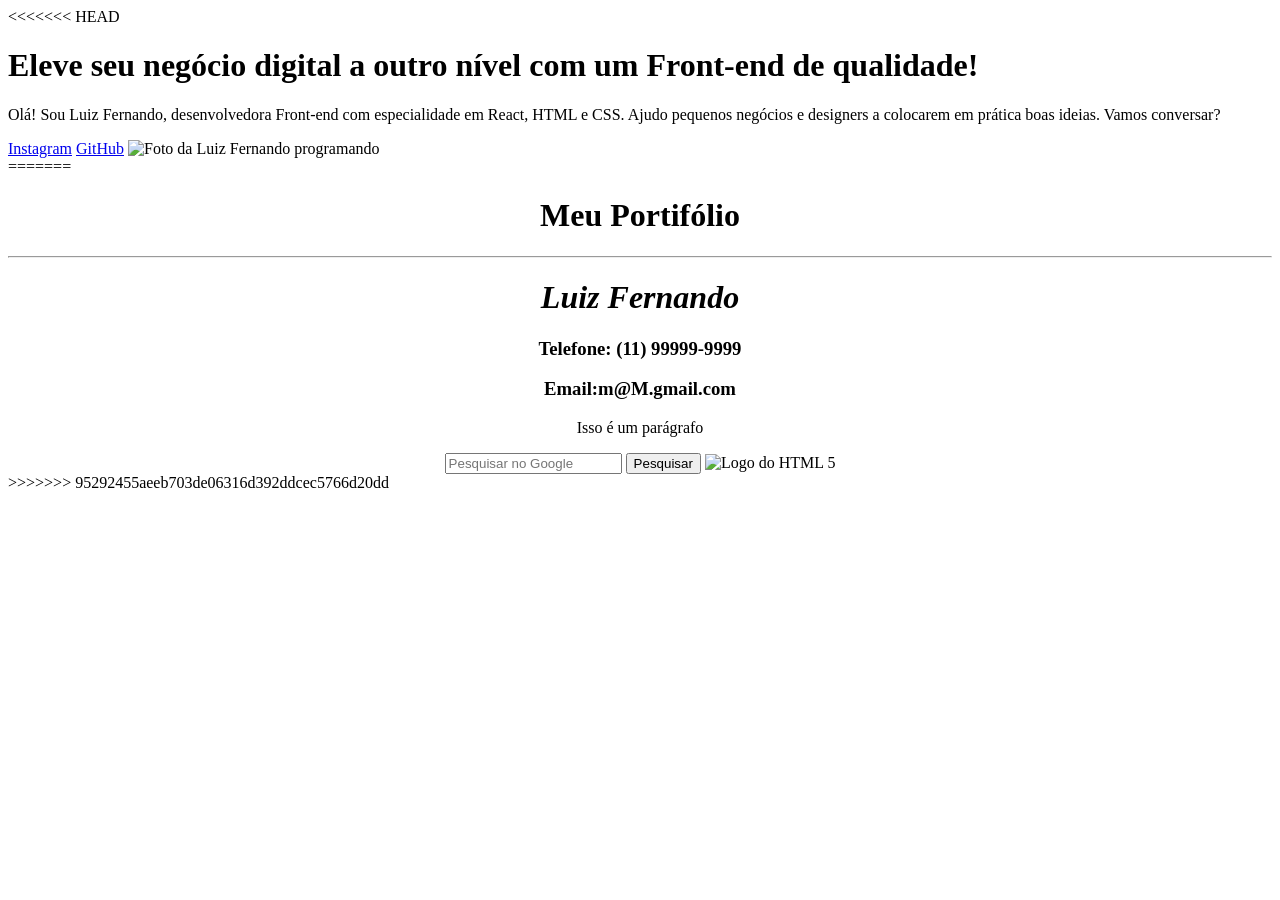
==== index.html @ 249c147d "merge repo remoto com projeto local" ====
<!doctype html>
<<<<<<< HEAD
<html lang="pt-br">
  <head>
    <meta charset="UTF-8" />
    <meta http-equiv="X-UA-Compatible" content="IE=edge" />
    <meta name="viewport" content="width=device-width, initial-scale=1.0" />
    <title>Portifolio</title>
  </head>
  <body>
    <header></header>
    <main>
      <h1>
        Eleve seu negócio digital a outro nível
        <strong>com um Front-end de qualidade! </strong>
      </h1>
      <p>
        Olá! Sou Luiz Fernando, desenvolvedora Front-end com especialidade em
        React, HTML e CSS. Ajudo pequenos negócios e designers a colocarem em
        prática boas ideias. Vamos conversar?
      </p>
      <a href="https://www.instagram.com/luiizz_alves7/">Instagram</a>
      <a href="https://github.com/luiizz72">GitHub</a>
      <img src="imgs.jpeg" alt="Foto da Luiz Fernando programando" />
    </main>
    <footer></footer>
=======
<html>
  <head>
    <title>Meu Portifólio</title>
  </head>
  <body>
    <center>
      <h1>Meu Portifólio</h1>
      <hr />
      <i><h1>Luiz Fernando</h1></i>
      <h3>Telefone: (11) 99999-9999</h3>
      <b><h3>Email:m@M.gmail.com</h3></b>
      <p>Isso é um parágrafo</p>
      <form action="https://www.google.com/search" method="get">
        <input type="text" name="q" placeholder="Pesquisar no Google" />
        <button type="submit">Pesquisar</button>
      <img src="html.png" alt="Logo do HTML 5" />
    </center>
>>>>>>> 95292455aeeb703de06316d392ddcec5766d20dd
  </body>
</html>
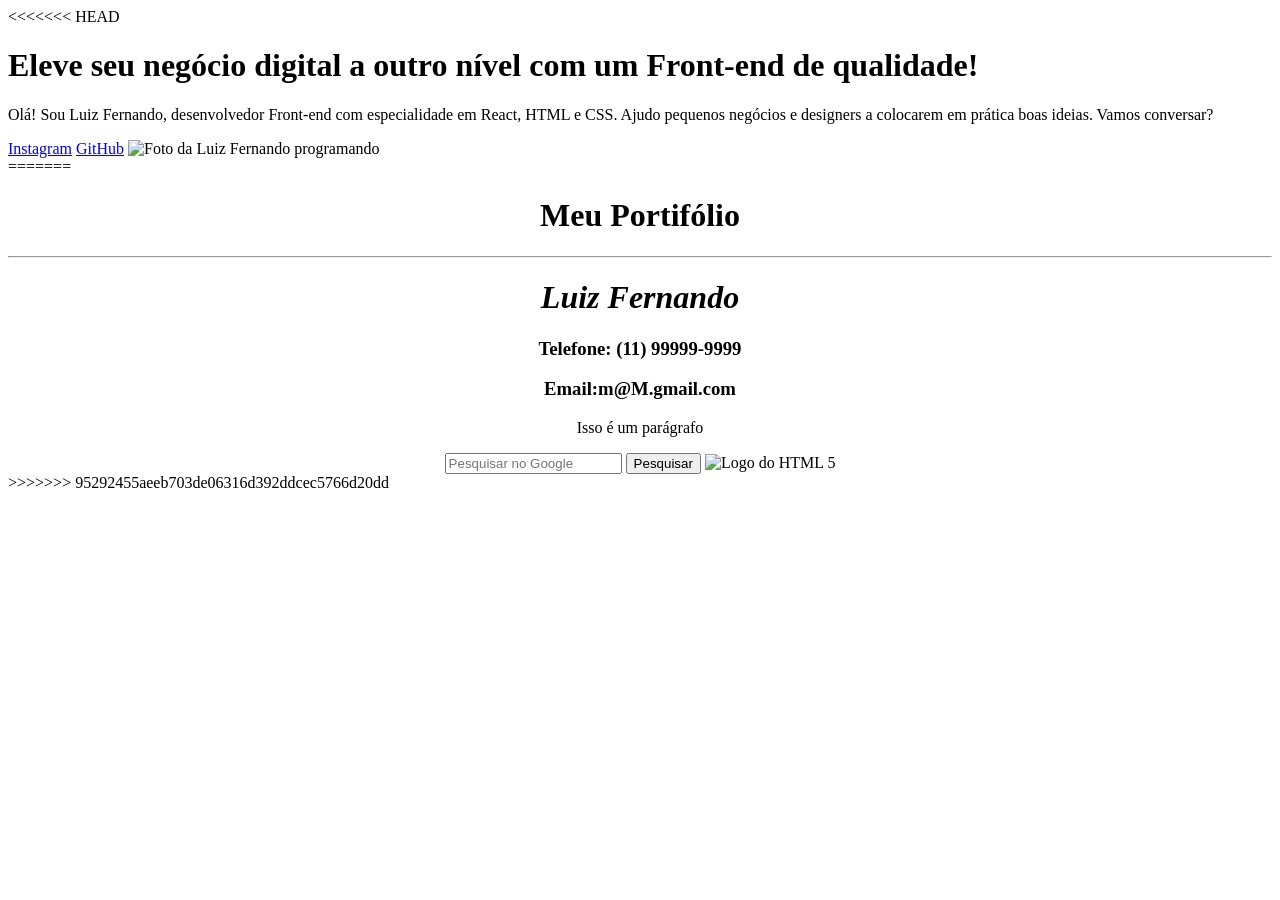
==== commit ddf8940e: "corrigindo" ====
--- a/index.html
+++ b/index.html
@@ -15,7 +15,7 @@
         <strong>com um Front-end de qualidade! </strong>
       </h1>
       <p>
-        Olá! Sou Luiz Fernando, desenvolvedora Front-end com especialidade em
+        Olá! Sou Luiz Fernando, desenvolvedor Front-end com especialidade em
         React, HTML e CSS. Ajudo pequenos negócios e designers a colocarem em
         prática boas ideias. Vamos conversar?
       </p>
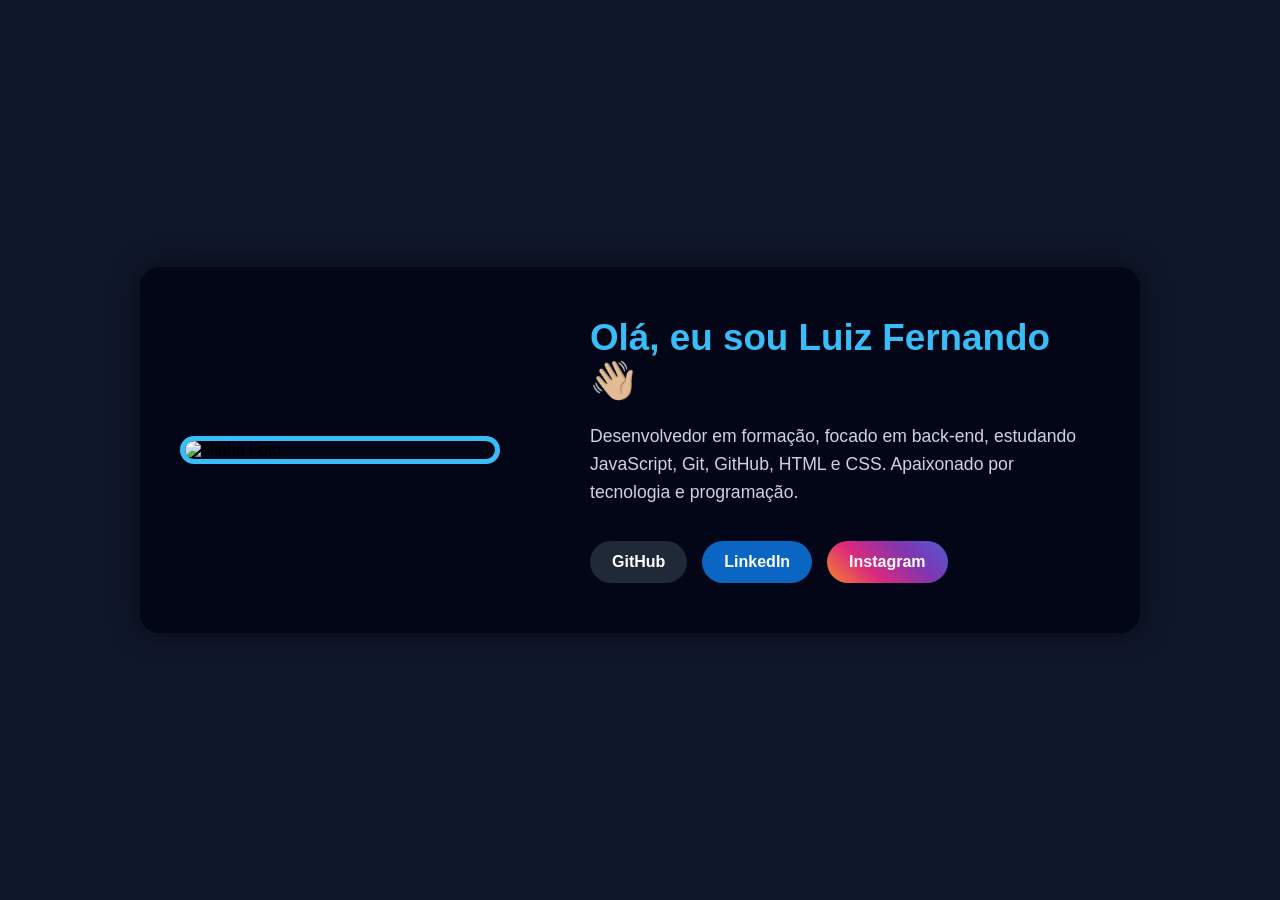
==== commit 6ab7b9eb: "Portifolio" ====
--- a/index.html
+++ b/index.html
@@ -1,47 +1,41 @@
 <!doctype html>
-<<<<<<< HEAD
-<html lang="pt-br">
+<html lang="pt-BR">
   <head>
     <meta charset="UTF-8" />
-    <meta http-equiv="X-UA-Compatible" content="IE=edge" />
-    <meta name="viewport" content="width=device-width, initial-scale=1.0" />
-    <title>Portifolio</title>
+    <title>Meu Perfil</title>
+    <link rel="stylesheet" href="style.css" />
   </head>
   <body>
-    <header></header>
-    <main>
-      <h1>
-        Eleve seu negócio digital a outro nível
-        <strong>com um Front-end de qualidade! </strong>
-      </h1>
-      <p>
-        Olá! Sou Luiz Fernando, desenvolvedor Front-end com especialidade em
-        React, HTML e CSS. Ajudo pequenos negócios e designers a colocarem em
-        prática boas ideias. Vamos conversar?
-      </p>
-      <a href="https://www.instagram.com/luiizz_alves7/">Instagram</a>
-      <a href="https://github.com/luiizz72">GitHub</a>
-      <img src="imgs.jpeg" alt="Foto da Luiz Fernando programando" />
-    </main>
-    <footer></footer>
-=======
-<html>
-  <head>
-    <title>Meu Portifólio</title>
-  </head>
-  <body>
-    <center>
-      <h1>Meu Portifólio</h1>
-      <hr />
-      <i><h1>Luiz Fernando</h1></i>
-      <h3>Telefone: (11) 99999-9999</h3>
-      <b><h3>Email:m@M.gmail.com</h3></b>
-      <p>Isso é um parágrafo</p>
-      <form action="https://www.google.com/search" method="get">
-        <input type="text" name="q" placeholder="Pesquisar no Google" />
-        <button type="submit">Pesquisar</button>
-      <img src="html.png" alt="Logo do HTML 5" />
-    </center>
->>>>>>> 95292455aeeb703de06316d392ddcec5766d20dd
+    <div class="container">
+      <!-- LADO ESQUERDO (FOTO) -->
+      <div class="foto">
+        <img src="imgs.jpeg" alt="Minha Foto" />
+      </div>
+
+      <!-- LADO DIREITO (TEXTO) -->
+      <div class="conteudo">
+        <h1>Olá, eu sou Luiz Fernando👋🏼</h1>
+        <p>
+          Desenvolvedor em formação, focado em back-end, estudando JavaScript,
+          Git, GitHub, HTML e CSS. Apaixonado por tecnologia e programação.
+        </p>
+
+        <!-- REDES SOCIAIS -->
+        <div class="redes">
+          <a
+            href="https://github.com/luiizz72"
+            target="_blank"
+            class="btn github"
+            >GitHub</a
+          >
+          <a href="https://linkedin.com" target="_blank" class="btn linkedin"
+            >LinkedIn</a
+          >
+          <a href="https://instagram.com" target="_blank" class="btn instagram"
+            >Instagram</a
+          >
+        </div>
+      </div>
+    </div>
   </body>
 </html>
--- a/style.css
+++ b/style.css
@@ -0,0 +1,118 @@
+* {
+  margin: 0;
+  padding: 0;
+  box-sizing: border-box;
+  font-family: "Segoe UI", sans-serif;
+}
+
+body {
+  background: #0f172a;
+  min-height: 100vh;
+  display: flex;
+  align-items: center;
+  justify-content: center;
+}
+
+/* CONTAINER PRINCIPAL */
+.container {
+  background: #020617;
+  width: 85%;
+  max-width: 1000px;
+  display: flex;
+  border-radius: 20px;
+  overflow: hidden;
+  box-shadow: 0 0 30px rgba(0, 0, 0, 0.6);
+}
+
+/* FOTO */
+.foto {
+  width: 40%;
+  background: #020617;
+  display: flex;
+  align-items: center;
+  justify-content: center;
+}
+.foto img {
+  width: 80%;
+  border-radius: 48px;
+  border: 5px solid #38bdf8;
+}
+
+/* CONTEÚDO */
+.conteudo {
+  width: 60%;
+  padding: 50px;
+  color: #e5e7eb;
+  display: flex;
+  flex-direction: column;
+  justify-content: center;
+}
+
+.conteudo h1 {
+  font-size: 2.3rem;
+  color: #38bdf8;
+  margin-bottom: 20px;
+}
+
+.conteudo p {
+  font-size: 1.1rem;
+  line-height: 1.6;
+  margin-bottom: 35px;
+  color: #cbd5e1;
+}
+
+/* REDES */
+.redes {
+  display: flex;
+  gap: 15px;
+  flex-wrap: wrap;
+}
+
+/* BOTÕES */
+.btn {
+  text-decoration: none;
+  padding: 12px 22px;
+  border-radius: 30px;
+  font-weight: bold;
+  transition: 0.3s;
+  color: white;
+}
+
+/* CORES DOS BOTÕES */
+.github {
+  background: #1f2937;
+}
+.github:hover {
+  background: #374151;
+}
+
+.linkedin {
+  background: #0a66c2;
+}
+.linkedin:hover {
+  background: #004182;
+}
+
+.instagram {
+  background: linear-gradient(45deg, #f58529, #dd2a7b, #8134af, #515bd4);
+}
+.instagram:hover {
+  filter: brightness(1.2);
+}
+
+/* RESPONSIVO */
+@media (max-width: 768px) {
+  .container {
+    flex-direction: column;
+  }
+
+  .foto,
+  .conteudo {
+    width: 100%;
+    text-align: center;
+  }
+
+  .redes {
+    justify-content: center;
+  }
+}
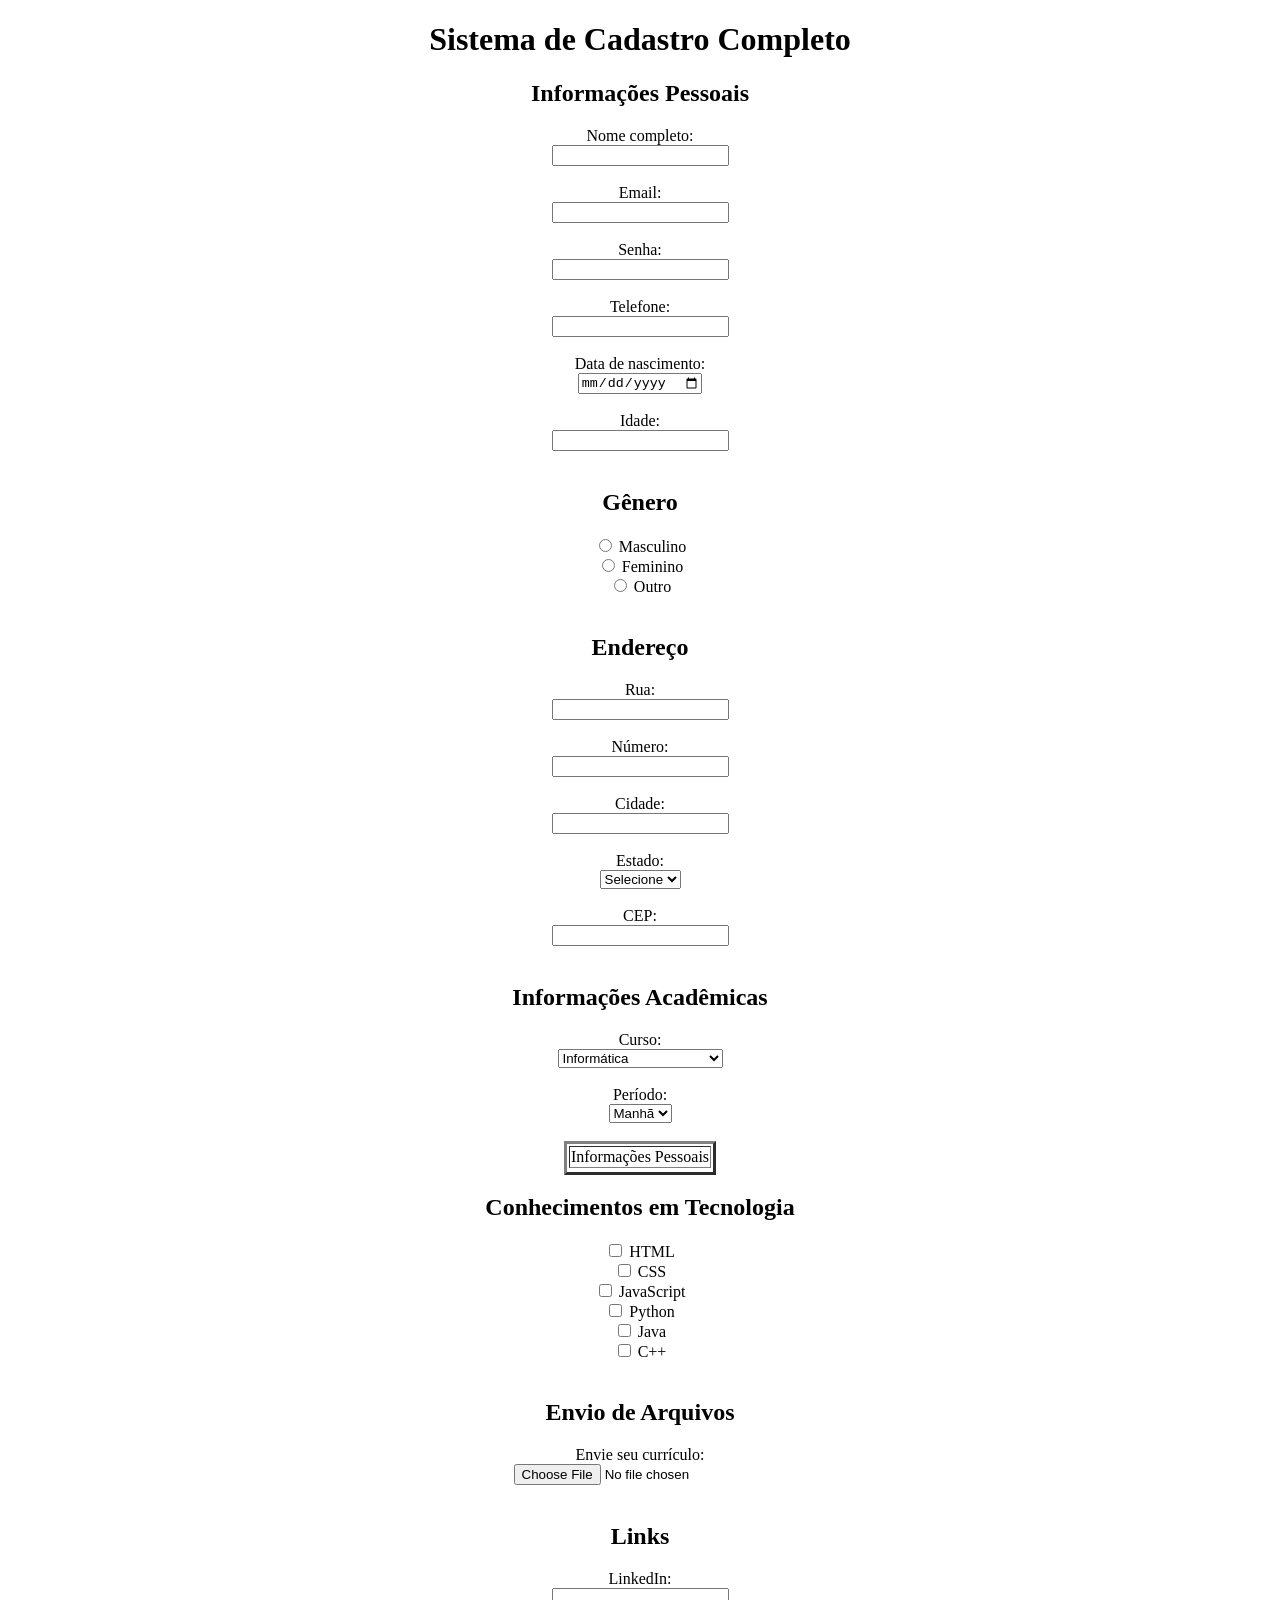
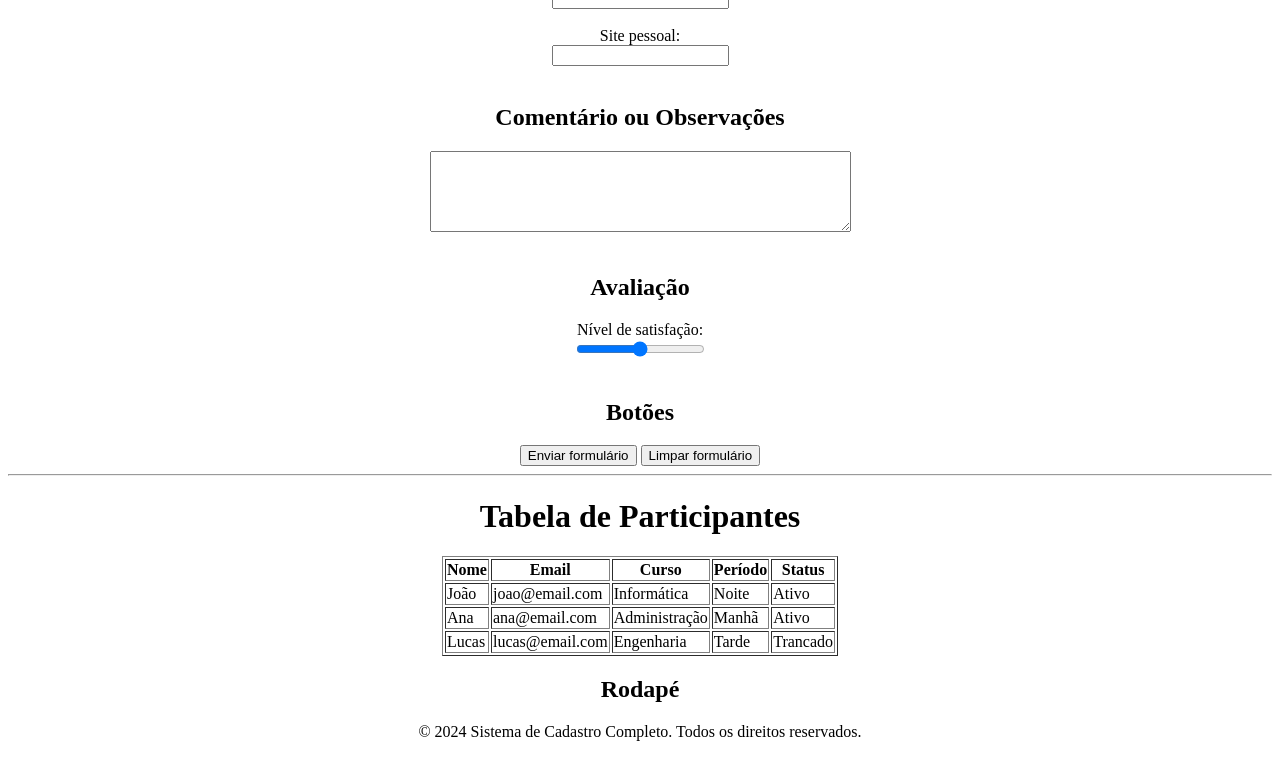
==== commit 0233ea5a: "aula da Faculdade" ====
--- a/index.html
+++ b/index.html
@@ -1,41 +1,171 @@
+<!--Ver a foto da atividade do celular-->
 <!doctype html>
-<html lang="pt-BR">
+<html lang="pt-br">
   <head>
     <meta charset="UTF-8" />
-    <title>Meu Perfil</title>
-    <link rel="stylesheet" href="style.css" />
+    <title>Formulário Completo em HTML</title>
   </head>
-  <body>
-    <div class="container">
-      <!-- LADO ESQUERDO (FOTO) -->
-      <div class="foto">
-        <img src="imgs.jpeg" alt="Minha Foto" />
-      </div>
+<center>
+  <body fonrt-family="Arial, sans-serif">
+    <h1>Sistema de Cadastro Completo</h1>
 
-      <!-- LADO DIREITO (TEXTO) -->
-      <div class="conteudo">
-        <h1>Olá, eu sou Luiz Fernando👋🏼</h1>
-        <p>
-          Desenvolvedor em formação, focado em back-end, estudando JavaScript,
-          Git, GitHub, HTML e CSS. Apaixonado por tecnologia e programação.
-        </p>
+    <form>
+      <h2>Informações Pessoais</h2>
 
-        <!-- REDES SOCIAIS -->
-        <div class="redes">
-          <a
-            href="https://github.com/luiizz72"
-            target="_blank"
-            class="btn github"
-            >GitHub</a
-          >
-          <a href="https://linkedin.com" target="_blank" class="btn linkedin"
-            >LinkedIn</a
-          >
-          <a href="https://instagram.com" target="_blank" class="btn instagram"
-            >Instagram</a
-          >
-        </div>
-      </div>
-    </div>
+     <table border="3" aria-setsize="70" >
+      <tr>
+        <td colspan="2">Informações Pessoais</td><tr>
+      <label>Nome completo:</label><br />
+      <input type="text" name="nome" /><br /><br />
+
+      <label>Email:</label><br />
+      <input type="email" name="email" /><br /><br />
+
+      <label>Senha:</label><br />
+      <input type="password" name="senha" /><br /><br />
+
+      <label>Telefone:</label><br />
+      <input type="tel" name="telefone" /><br /><br />
+
+      <label>Data de nascimento:</label><br />
+      <input type="date" name="data" /><br /><br />
+
+      <label>Idade:</label><br />
+      <input type="number" name="idade" /><br /><br />
+
+      <h2>Gênero</h2>
+
+      <input type="radio" name="genero" /> Masculino<br />
+      <input type="radio" name="genero" /> Feminino<br />
+      <input type="radio" name="genero" /> Outro<br /><br />
+
+      <h2>Endereço</h2>
+
+      <label>Rua:</label><br />
+      <input type="text" name="rua" /><br /><br />
+
+      <label>Número:</label><br />
+      <input type="number" name="numero" /><br /><br />
+
+      <label>Cidade:</label><br />
+      <input type="text" name="cidade" /><br /><br />
+
+      <label>Estado:</label><br />
+      <select name="estado">
+        <option>Selecione</option>
+        <option>SP</option>
+        <option>RJ</option>
+        <option>MG</option>
+        <option>PR</option>
+        <option>RS</option>
+      </select>
+      <br /><br />
+
+      <label>CEP:</label><br />
+      <input type="text" name="cep" /><br /><br />
+
+      <h2>Informações Acadêmicas</h2>
+
+      <label>Curso:</label><br />
+      <select name="curso">
+        <option>Informática</option>
+        <option>Administração</option>
+        <option>Engenharia</option>
+        <option>Design</option>
+        <option>Ciência da Computação</option>
+      </select>
+      <br /><br />
+
+      <label>Período:</label><br />
+      <select name="periodo">
+        <option>Manhã</option>
+        <option>Tarde</option>
+        <option>Noite</option>
+      </select>
+      <br /><br />
+    
+      
+    </table>
+    </form><form>
+      <h2>Conhecimentos em Tecnologia</h2>
+
+      <input type="checkbox" /> HTML<br />
+      <input type="checkbox" /> CSS<br />
+      <input type="checkbox" /> JavaScript<br />
+      <input type="checkbox" /> Python<br />
+      <input type="checkbox" /> Java<br />
+      <input type="checkbox" /> C++<br /><br />
+
+      <h2>Envio de Arquivos</h2>
+
+      <label>Envie seu currículo:</label><br />
+      <input type="file" /><br /><br />
+
+      <h2>Links</h2>
+
+      <label>LinkedIn:</label><br />
+      <input type="url" /><br /><br />
+
+      <label>Site pessoal:</label><br />
+      <input type="url" /><br /><br />
+
+      <h2>Comentário ou Observações</h2>
+
+      <textarea rows="5" cols="50"></textarea>
+      <br /><br />
+
+      <h2>Avaliação</h2>
+
+      <label>Nível de satisfação:</label><br />
+      <input type="range" min="0" max="10" /><br /><br />
+
+      <h2>Botões</h2>
+
+      <input type="submit" value="Enviar formulário" />
+      <input type="reset" value="Limpar formulário" />
+    </form>
+
+    <hr />
+
+    <h1>Tabela de Participantes</h1>
+
+    <table border="1">
+      <tr>
+        <th>Nome</th>
+        <th>Email</th>
+        <th>Curso</th>
+        <th>Período</th>
+        <th>Status</th>
+      </tr>
+
+      <tr>
+        <td>João</td>
+        <td>joao@email.com</td>
+        <td>Informática</td>
+        <td>Noite</td>
+        <td>Ativo</td>
+      </tr>
+
+      <tr>
+        <td>Ana</td>
+        <td>ana@email.com</td>
+        <td>Administração</td>
+        <td>Manhã</td>
+        <td>Ativo</td>
+      </tr>
+
+      <tr>
+        <td>Lucas</td>
+        <td>lucas@email.com</td>
+        <td>Engenharia</td>
+        <td>Tarde</td>
+        <td>Trancado</td>
+      </tr>
+    </table>
+    </body>
+    </html>
+      <h2>Rodapé</h2>
+      <p>© 2024 Sistema de Cadastro Completo. Todos os direitos reservados.</p>
+    </center>
   </body>
 </html>
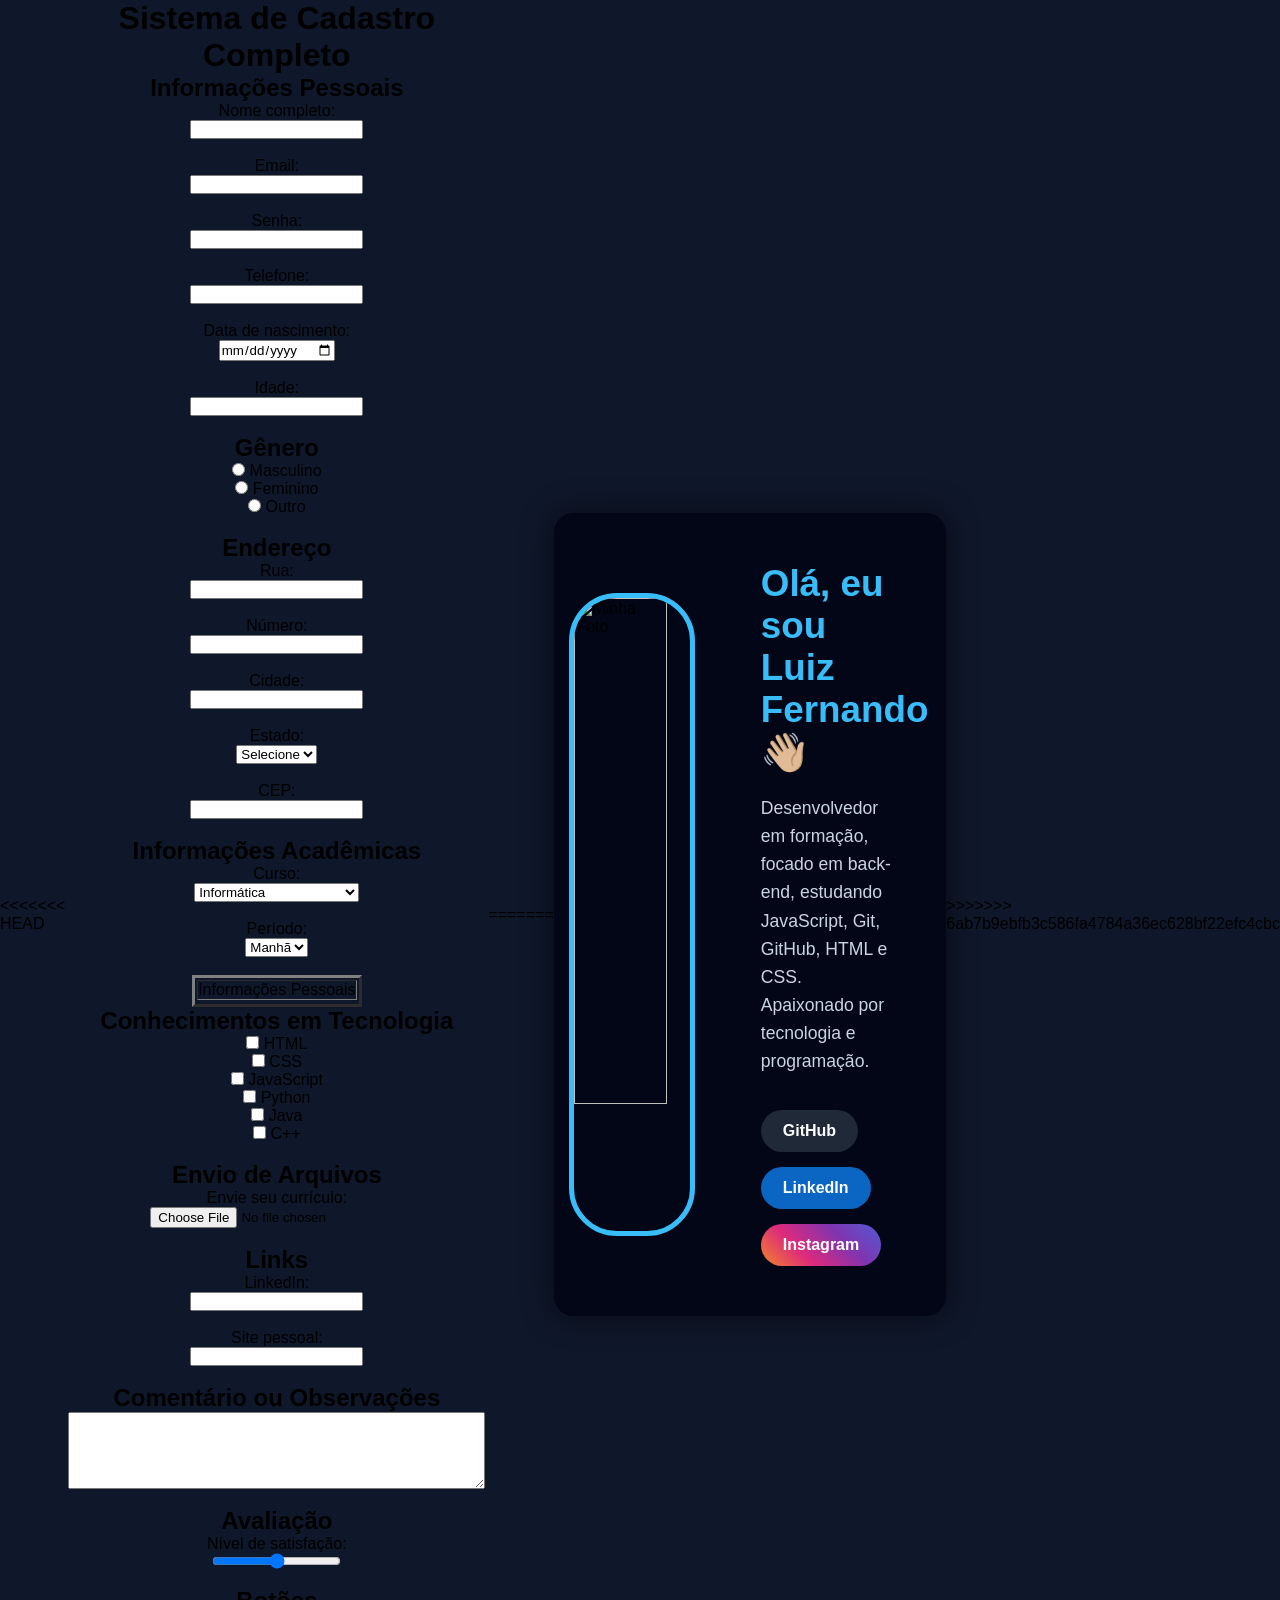
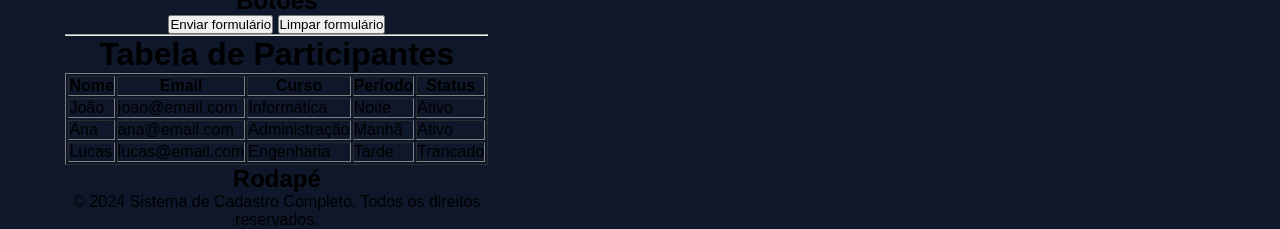
==== commit aea8f737: "corrigindo conflito" ====
--- a/index.html
+++ b/index.html
@@ -1,3 +1,4 @@
+<<<<<<< HEAD
 <!--Ver a foto da atividade do celular-->
 <!doctype html>
 <html lang="pt-br">
@@ -167,5 +168,46 @@
       <h2>Rodapé</h2>
       <p>© 2024 Sistema de Cadastro Completo. Todos os direitos reservados.</p>
     </center>
+=======
+<!doctype html>
+<html lang="pt-BR">
+  <head>
+    <meta charset="UTF-8" />
+    <title>Meu Perfil</title>
+    <link rel="stylesheet" href="style.css" />
+  </head>
+  <body>
+    <div class="container">
+      <!-- LADO ESQUERDO (FOTO) -->
+      <div class="foto">
+        <img src="imgs.jpeg" alt="Minha Foto" />
+      </div>
+
+      <!-- LADO DIREITO (TEXTO) -->
+      <div class="conteudo">
+        <h1>Olá, eu sou Luiz Fernando👋🏼</h1>
+        <p>
+          Desenvolvedor em formação, focado em back-end, estudando JavaScript,
+          Git, GitHub, HTML e CSS. Apaixonado por tecnologia e programação.
+        </p>
+
+        <!-- REDES SOCIAIS -->
+        <div class="redes">
+          <a
+            href="https://github.com/luiizz72"
+            target="_blank"
+            class="btn github"
+            >GitHub</a
+          >
+          <a href="https://linkedin.com" target="_blank" class="btn linkedin"
+            >LinkedIn</a
+          >
+          <a href="https://instagram.com" target="_blank" class="btn instagram"
+            >Instagram</a
+          >
+        </div>
+      </div>
+    </div>
+>>>>>>> 6ab7b9ebfb3c586fa4784a36ec628bf22efc4cbc
   </body>
 </html>
--- a/style.css
+++ b/style.css
@@ -0,0 +1,118 @@
+* {
+  margin: 0;
+  padding: 0;
+  box-sizing: border-box;
+  font-family: "Segoe UI", sans-serif;
+}
+
+body {
+  background: #0f172a;
+  min-height: 100vh;
+  display: flex;
+  align-items: center;
+  justify-content: center;
+}
+
+/* CONTAINER PRINCIPAL */
+.container {
+  background: #020617;
+  width: 85%;
+  max-width: 1000px;
+  display: flex;
+  border-radius: 20px;
+  overflow: hidden;
+  box-shadow: 0 0 30px rgba(0, 0, 0, 0.6);
+}
+
+/* FOTO */
+.foto {
+  width: 40%;
+  background: #020617;
+  display: flex;
+  align-items: center;
+  justify-content: center;
+}
+.foto img {
+  width: 80%;
+  border-radius: 48px;
+  border: 5px solid #38bdf8;
+}
+
+/* CONTEÚDO */
+.conteudo {
+  width: 60%;
+  padding: 50px;
+  color: #e5e7eb;
+  display: flex;
+  flex-direction: column;
+  justify-content: center;
+}
+
+.conteudo h1 {
+  font-size: 2.3rem;
+  color: #38bdf8;
+  margin-bottom: 20px;
+}
+
+.conteudo p {
+  font-size: 1.1rem;
+  line-height: 1.6;
+  margin-bottom: 35px;
+  color: #cbd5e1;
+}
+
+/* REDES */
+.redes {
+  display: flex;
+  gap: 15px;
+  flex-wrap: wrap;
+}
+
+/* BOTÕES */
+.btn {
+  text-decoration: none;
+  padding: 12px 22px;
+  border-radius: 30px;
+  font-weight: bold;
+  transition: 0.3s;
+  color: white;
+}
+
+/* CORES DOS BOTÕES */
+.github {
+  background: #1f2937;
+}
+.github:hover {
+  background: #374151;
+}
+
+.linkedin {
+  background: #0a66c2;
+}
+.linkedin:hover {
+  background: #004182;
+}
+
+.instagram {
+  background: linear-gradient(45deg, #f58529, #dd2a7b, #8134af, #515bd4);
+}
+.instagram:hover {
+  filter: brightness(1.2);
+}
+
+/* RESPONSIVO */
+@media (max-width: 768px) {
+  .container {
+    flex-direction: column;
+  }
+
+  .foto,
+  .conteudo {
+    width: 100%;
+    text-align: center;
+  }
+
+  .redes {
+    justify-content: center;
+  }
+}
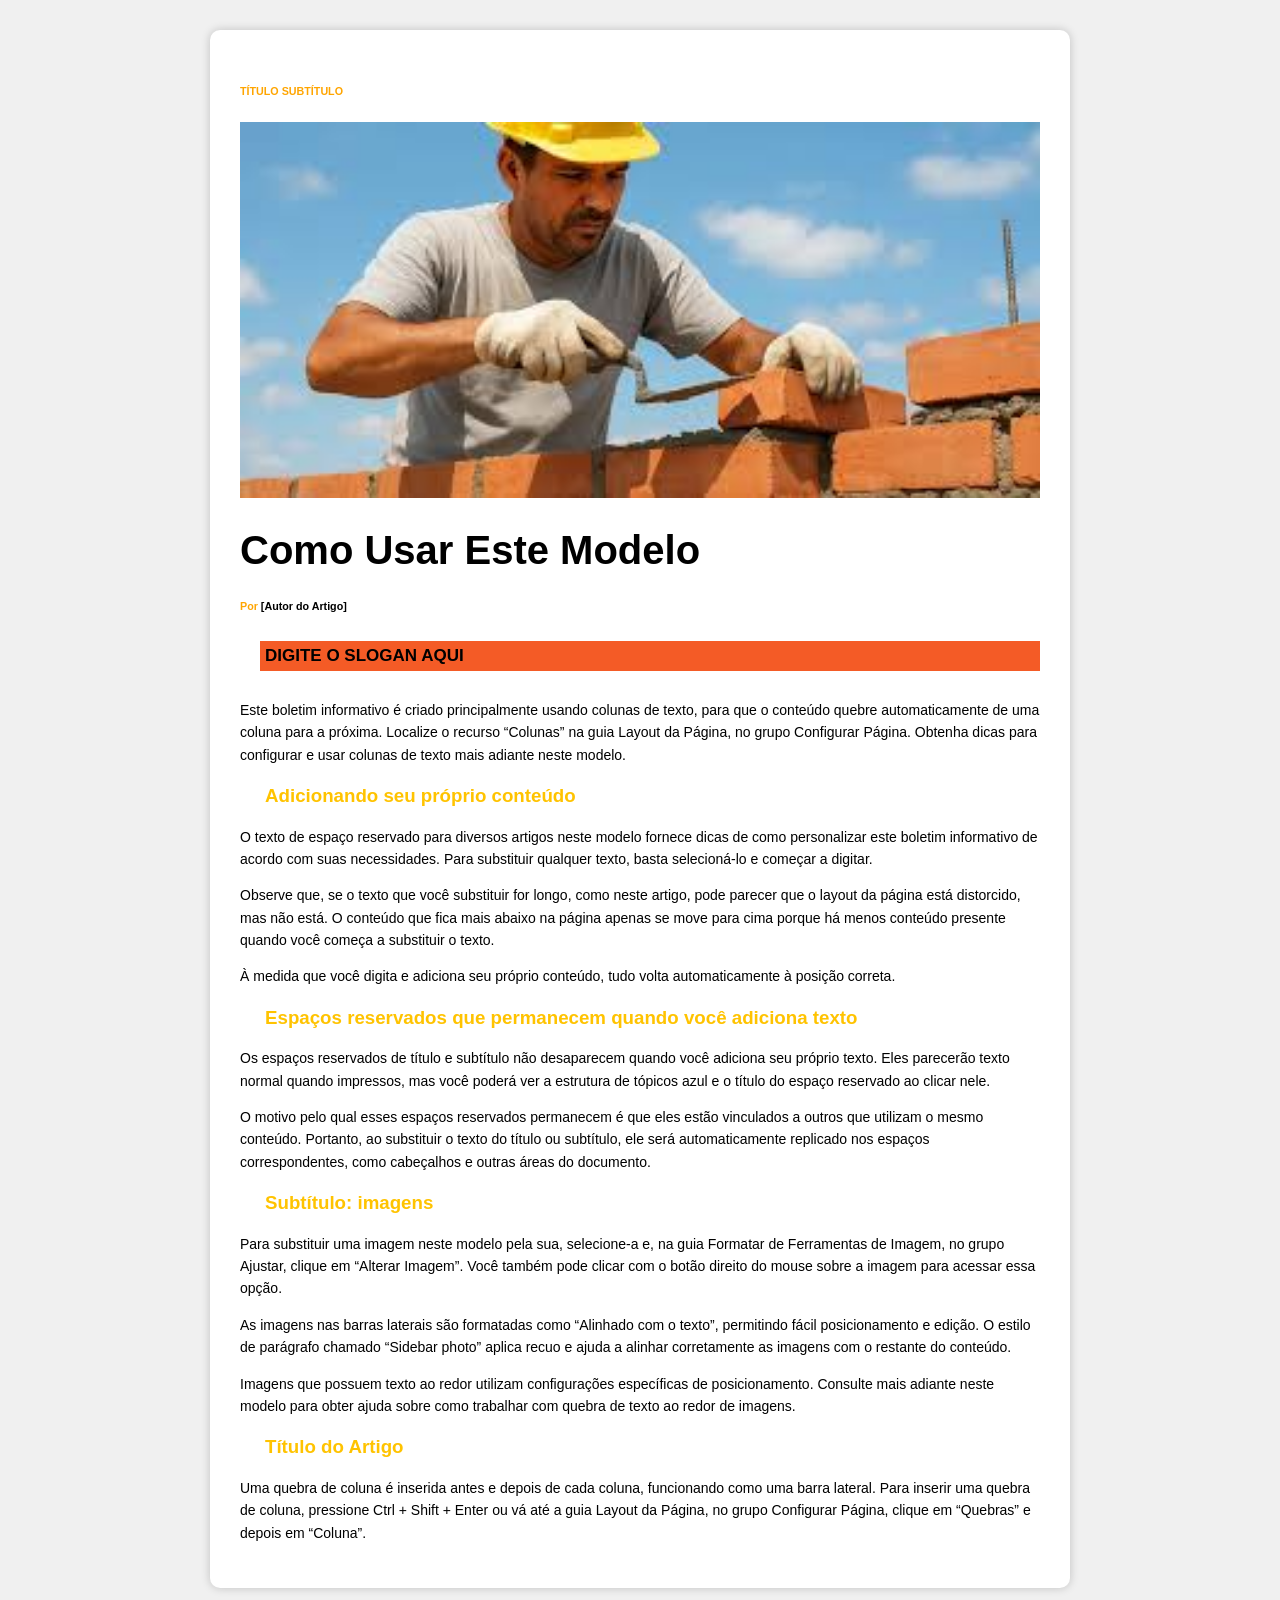
==== commit 3568ef8b: "Aula-Andre" ====
--- a/index.html
+++ b/index.html
@@ -1,213 +1,151 @@
-<<<<<<< HEAD
-<!--Ver a foto da atividade do celular-->
-<!doctype html>
-<html lang="pt-br">
-  <head>
-    <meta charset="UTF-8" />
-    <title>Formulário Completo em HTML</title>
-  </head>
-<center>
-  <body fonrt-family="Arial, sans-serif">
-    <h1>Sistema de Cadastro Completo</h1>
-
-    <form>
-      <h2>Informações Pessoais</h2>
-
-     <table border="3" aria-setsize="70" >
-      <tr>
-        <td colspan="2">Informações Pessoais</td><tr>
-      <label>Nome completo:</label><br />
-      <input type="text" name="nome" /><br /><br />
-
-      <label>Email:</label><br />
-      <input type="email" name="email" /><br /><br />
-
-      <label>Senha:</label><br />
-      <input type="password" name="senha" /><br /><br />
-
-      <label>Telefone:</label><br />
-      <input type="tel" name="telefone" /><br /><br />
-
-      <label>Data de nascimento:</label><br />
-      <input type="date" name="data" /><br /><br />
-
-      <label>Idade:</label><br />
-      <input type="number" name="idade" /><br /><br />
-
-      <h2>Gênero</h2>
-
-      <input type="radio" name="genero" /> Masculino<br />
-      <input type="radio" name="genero" /> Feminino<br />
-      <input type="radio" name="genero" /> Outro<br /><br />
-
-      <h2>Endereço</h2>
-
-      <label>Rua:</label><br />
-      <input type="text" name="rua" /><br /><br />
-
-      <label>Número:</label><br />
-      <input type="number" name="numero" /><br /><br />
-
-      <label>Cidade:</label><br />
-      <input type="text" name="cidade" /><br /><br />
-
-      <label>Estado:</label><br />
-      <select name="estado">
-        <option>Selecione</option>
-        <option>SP</option>
-        <option>RJ</option>
-        <option>MG</option>
-        <option>PR</option>
-        <option>RS</option>
-      </select>
-      <br /><br />
-
-      <label>CEP:</label><br />
-      <input type="text" name="cep" /><br /><br />
-
-      <h2>Informações Acadêmicas</h2>
-
-      <label>Curso:</label><br />
-      <select name="curso">
-        <option>Informática</option>
-        <option>Administração</option>
-        <option>Engenharia</option>
-        <option>Design</option>
-        <option>Ciência da Computação</option>
-      </select>
-      <br /><br />
-
-      <label>Período:</label><br />
-      <select name="periodo">
-        <option>Manhã</option>
-        <option>Tarde</option>
-        <option>Noite</option>
-      </select>
-      <br /><br />
-    
-      
-    </table>
-    </form><form>
-      <h2>Conhecimentos em Tecnologia</h2>
-
-      <input type="checkbox" /> HTML<br />
-      <input type="checkbox" /> CSS<br />
-      <input type="checkbox" /> JavaScript<br />
-      <input type="checkbox" /> Python<br />
-      <input type="checkbox" /> Java<br />
-      <input type="checkbox" /> C++<br /><br />
-
-      <h2>Envio de Arquivos</h2>
-
-      <label>Envie seu currículo:</label><br />
-      <input type="file" /><br /><br />
-
-      <h2>Links</h2>
-
-      <label>LinkedIn:</label><br />
-      <input type="url" /><br /><br />
-
-      <label>Site pessoal:</label><br />
-      <input type="url" /><br /><br />
-
-      <h2>Comentário ou Observações</h2>
-
-      <textarea rows="5" cols="50"></textarea>
-      <br /><br />
-
-      <h2>Avaliação</h2>
-
-      <label>Nível de satisfação:</label><br />
-      <input type="range" min="0" max="10" /><br /><br />
-
-      <h2>Botões</h2>
-
-      <input type="submit" value="Enviar formulário" />
-      <input type="reset" value="Limpar formulário" />
-    </form>
-
-    <hr />
-
-    <h1>Tabela de Participantes</h1>
-
-    <table border="1">
-      <tr>
-        <th>Nome</th>
-        <th>Email</th>
-        <th>Curso</th>
-        <th>Período</th>
-        <th>Status</th>
-      </tr>
-
-      <tr>
-        <td>João</td>
-        <td>joao@email.com</td>
-        <td>Informática</td>
-        <td>Noite</td>
-        <td>Ativo</td>
-      </tr>
-
-      <tr>
-        <td>Ana</td>
-        <td>ana@email.com</td>
-        <td>Administração</td>
-        <td>Manhã</td>
-        <td>Ativo</td>
-      </tr>
-
-      <tr>
-        <td>Lucas</td>
-        <td>lucas@email.com</td>
-        <td>Engenharia</td>
-        <td>Tarde</td>
-        <td>Trancado</td>
-      </tr>
-    </table>
-    </body>
-    </html>
-      <h2>Rodapé</h2>
-      <p>© 2024 Sistema de Cadastro Completo. Todos os direitos reservados.</p>
-    </center>
-=======
 <!doctype html>
 <html lang="pt-BR">
   <head>
     <meta charset="UTF-8" />
-    <title>Meu Perfil</title>
-    <link rel="stylesheet" href="style.css" />
+    <title>Página</title>
+
+    <style>
+      body {
+        background-color: #f0f0f0;
+        font-family: Arial, sans-serif;
+      }
+
+      /* folha */
+      .formulario {
+        width: 800px;
+        margin: 30px auto;
+        background-color: white;
+        padding: 30px;
+        border-radius: 10px;
+        box-shadow: 0px 0px 10px rgba(0, 0, 0, 0.2);
+      }
+
+      h6 {
+        color: orange;
+      }
+
+      .imagem {
+        width: 100%;
+        height: auto;
+      }
+
+      p {
+        font-size: 14px;
+        line-height: 1.6;
+      }
+
+      h5 {
+        margin-left: 20px;
+        background-color: #f45b26;
+        font-size: 17px;
+        padding: 5px;
+      }
+
+      h3 {
+        margin-left: 25px;
+        color: #ffc300;
+      }
+
+      /* cor só do "Por" */
+      .por {
+        color: orange;
+        font-weight: bold;
+      }
+
+      /* autor sem cor */
+      .autor {
+        color: black;
+      }
+    </style>
   </head>
+
   <body>
-    <div class="container">
-      <!-- LADO ESQUERDO (FOTO) -->
-      <div class="foto">
-        <img src="imgs.jpeg" alt="Minha Foto" />
-      </div>
+    <form class="formulario">
+      <h6>TÍTULO SUBTÍTULO</h6>
 
-      <!-- LADO DIREITO (TEXTO) -->
-      <div class="conteudo">
-        <h1>Olá, eu sou Luiz Fernando👋🏼</h1>
-        <p>
-          Desenvolvedor em formação, focado em back-end, estudando JavaScript,
-          Git, GitHub, HTML e CSS. Apaixonado por tecnologia e programação.
-        </p>
+      <img class="imagem" src="pedreiroo.png" alt="Imagem" />
 
-        <!-- REDES SOCIAIS -->
-        <div class="redes">
-          <a
-            href="https://github.com/luiizz72"
-            target="_blank"
-            class="btn github"
-            >GitHub</a
-          >
-          <a href="https://linkedin.com" target="_blank" class="btn linkedin"
-            >LinkedIn</a
-          >
-          <a href="https://instagram.com" target="_blank" class="btn instagram"
-            >Instagram</a
-          >
-        </div>
-      </div>
-    </div>
->>>>>>> 6ab7b9ebfb3c586fa4784a36ec628bf22efc4cbc
+      <h1 style="font-size: 40px">Como Usar Este Modelo</h1>
+
+      <h6>
+        <span class="por">Por </span>
+        <span class="autor">[Autor do Artigo]</span>
+      </h6>
+
+      <h5>DIGITE O SLOGAN AQUI</h5>
+      <p>
+        Este boletim informativo é criado principalmente usando colunas de
+        texto, para que o conteúdo quebre automaticamente de uma coluna para a
+        próxima. Localize o recurso “Colunas” na guia Layout da Página, no grupo
+        Configurar Página. Obtenha dicas para configurar e usar colunas de texto
+        mais adiante neste modelo.
+      </p>
+
+      <h3>Adicionando seu próprio conteúdo</h3>
+      <p>
+        O texto de espaço reservado para diversos artigos neste modelo fornece
+        dicas de como personalizar este boletim informativo de acordo com suas
+        necessidades. Para substituir qualquer texto, basta selecioná-lo e
+        começar a digitar.
+      </p>
+
+      <p>
+        Observe que, se o texto que você substituir for longo, como neste
+        artigo, pode parecer que o layout da página está distorcido, mas não
+        está. O conteúdo que fica mais abaixo na página apenas se move para cima
+        porque há menos conteúdo presente quando você começa a substituir o
+        texto.
+      </p>
+
+      <p>
+        À medida que você digita e adiciona seu próprio conteúdo, tudo volta
+        automaticamente à posição correta.
+      </p>
+
+      <h3>Espaços reservados que permanecem quando você adiciona texto</h3>
+      <p>
+        Os espaços reservados de título e subtítulo não desaparecem quando você
+        adiciona seu próprio texto. Eles parecerão texto normal quando
+        impressos, mas você poderá ver a estrutura de tópicos azul e o título do
+        espaço reservado ao clicar nele.
+      </p>
+
+      <p>
+        O motivo pelo qual esses espaços reservados permanecem é que eles estão
+        vinculados a outros que utilizam o mesmo conteúdo. Portanto, ao
+        substituir o texto do título ou subtítulo, ele será automaticamente
+        replicado nos espaços correspondentes, como cabeçalhos e outras áreas do
+        documento.
+      </p>
+
+      <h3>Subtítulo: imagens</h3>
+      <p>
+        Para substituir uma imagem neste modelo pela sua, selecione-a e, na guia
+        Formatar de Ferramentas de Imagem, no grupo Ajustar, clique em “Alterar
+        Imagem”. Você também pode clicar com o botão direito do mouse sobre a
+        imagem para acessar essa opção.
+      </p>
+
+      <p>
+        As imagens nas barras laterais são formatadas como “Alinhado com o
+        texto”, permitindo fácil posicionamento e edição. O estilo de parágrafo
+        chamado “Sidebar photo” aplica recuo e ajuda a alinhar corretamente as
+        imagens com o restante do conteúdo.
+      </p>
+
+      <p>
+        Imagens que possuem texto ao redor utilizam configurações específicas de
+        posicionamento. Consulte mais adiante neste modelo para obter ajuda
+        sobre como trabalhar com quebra de texto ao redor de imagens.
+      </p>
+
+      <h3>Título do Artigo</h3>
+      <p>
+        Uma quebra de coluna é inserida antes e depois de cada coluna,
+        funcionando como uma barra lateral. Para inserir uma quebra de coluna,
+        pressione Ctrl + Shift + Enter ou vá até a guia Layout da Página, no
+        grupo Configurar Página, clique em “Quebras” e depois em “Coluna”.
+      </p>
+    </form>
   </body>
 </html>
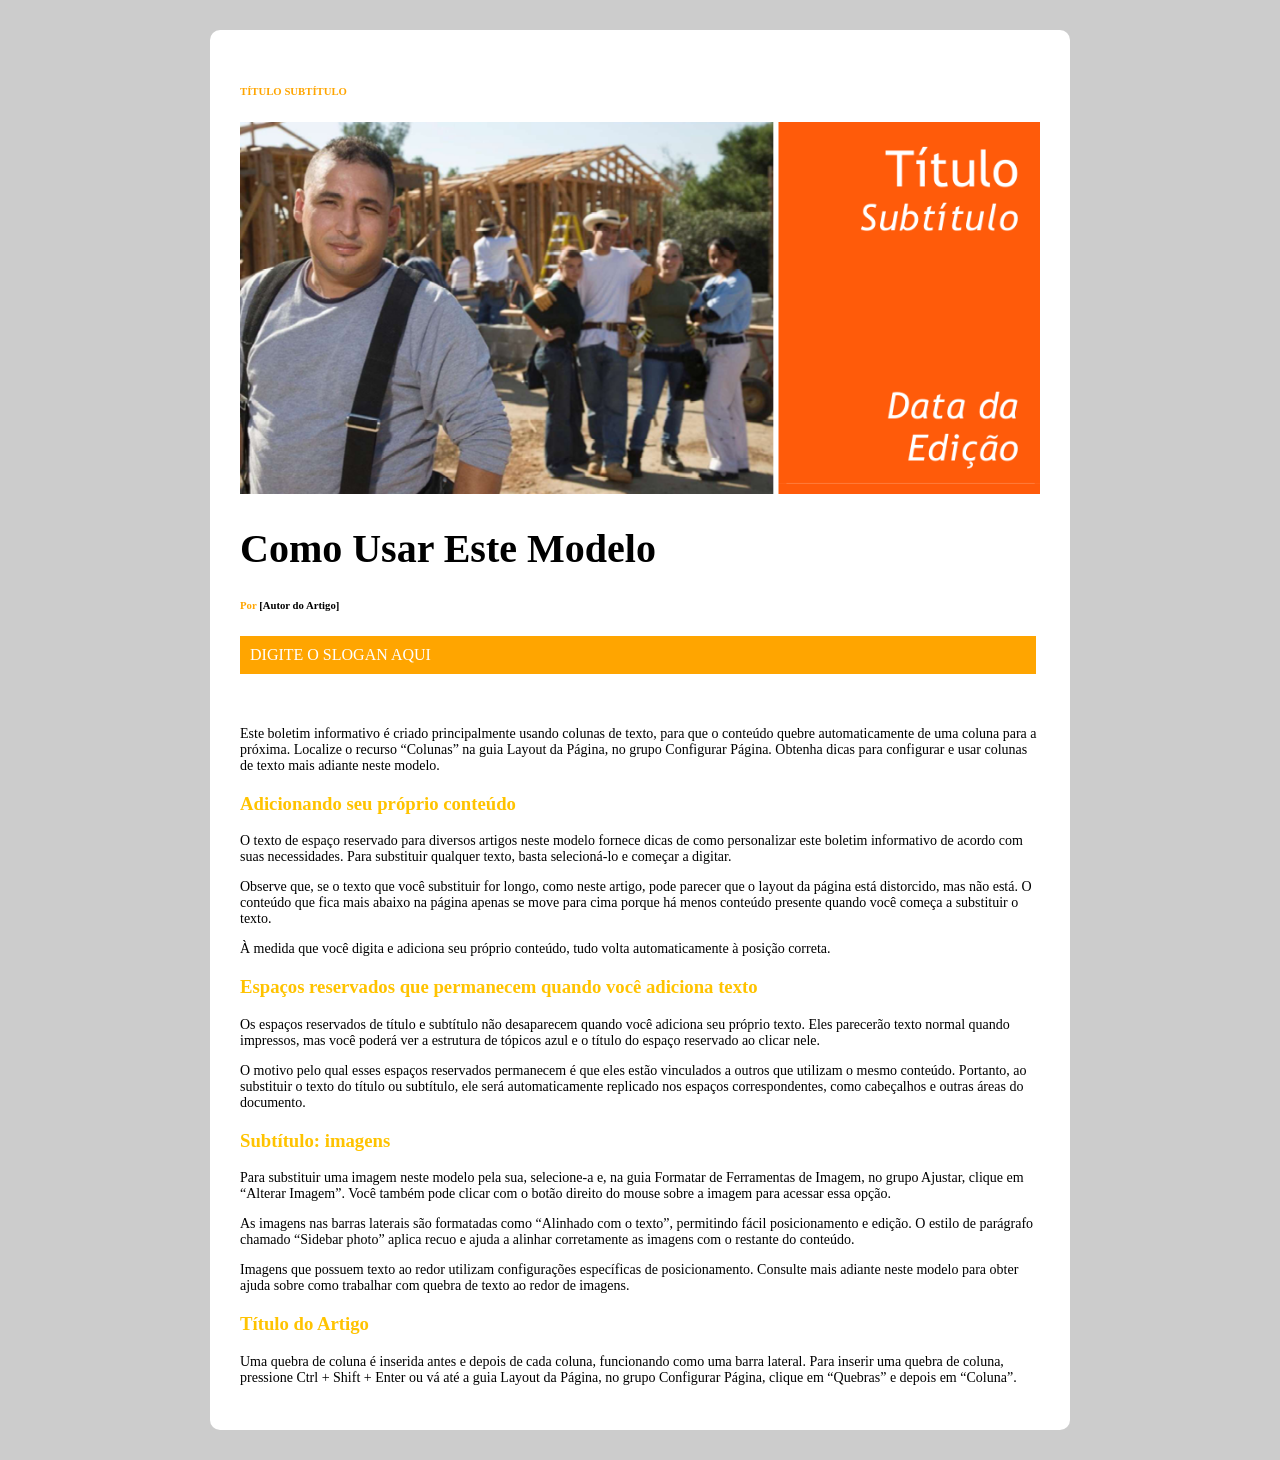
==== commit 6dec3fd9: "Aula-Andre" ====
--- a/index.html
+++ b/index.html
@@ -1,60 +1,57 @@
 <!doctype html>
 <html lang="pt-BR">
   <head>
-    <meta charset="UTF-8" />
     <title>Página</title>
 
     <style>
       body {
-        background-color: #f0f0f0;
-        font-family: Arial, sans-serif;
+        background-color: #ccc;
       }
 
-      /* folha */
       .formulario {
         width: 800px;
         margin: 30px auto;
         background-color: white;
         padding: 30px;
         border-radius: 10px;
-        box-shadow: 0px 0px 10px rgba(0, 0, 0, 0.2);
       }
 
       h6 {
         color: orange;
       }
 
-      .imagem {
-        width: 100%;
-        height: auto;
-      }
-
       p {
         font-size: 14px;
-        line-height: 1.6;
       }
 
       h5 {
-        margin-left: 20px;
+        margin-left: 0px;
         background-color: #f45b26;
         font-size: 17px;
         padding: 5px;
       }
 
       h3 {
-        margin-left: 25px;
+        left: 5px;
         color: #ffc300;
       }
 
-      /* cor só do "Por" */
       .por {
         color: orange;
-        font-weight: bold;
       }
 
-      /* autor sem cor */
       .autor {
         color: black;
+      }
+      .barra span {
+        display: inline-block;
+        padding: 10px;
+        color: white;
+      }
+
+      .laranja {
+        background-color: orange;
+        width: 97%;
       }
     </style>
   </head>
@@ -62,8 +59,7 @@
   <body>
     <form class="formulario">
       <h6>TÍTULO SUBTÍTULO</h6>
-
-      <img class="imagem" src="pedreiroo.png" alt="Imagem" />
+      <img class="imagem" src="principal.png" style="width: 800px" />
 
       <h1 style="font-size: 40px">Como Usar Este Modelo</h1>
 
@@ -72,7 +68,10 @@
         <span class="autor">[Autor do Artigo]</span>
       </h6>
 
-      <h5>DIGITE O SLOGAN AQUI</h5>
+      <div class="barra">
+        <span class="laranja">DIGITE O SLOGAN AQUI</span>
+        <span class="cinza">NESTA EDIÇÃO</span>
+      </div>
       <p>
         Este boletim informativo é criado principalmente usando colunas de
         texto, para que o conteúdo quebre automaticamente de uma coluna para a
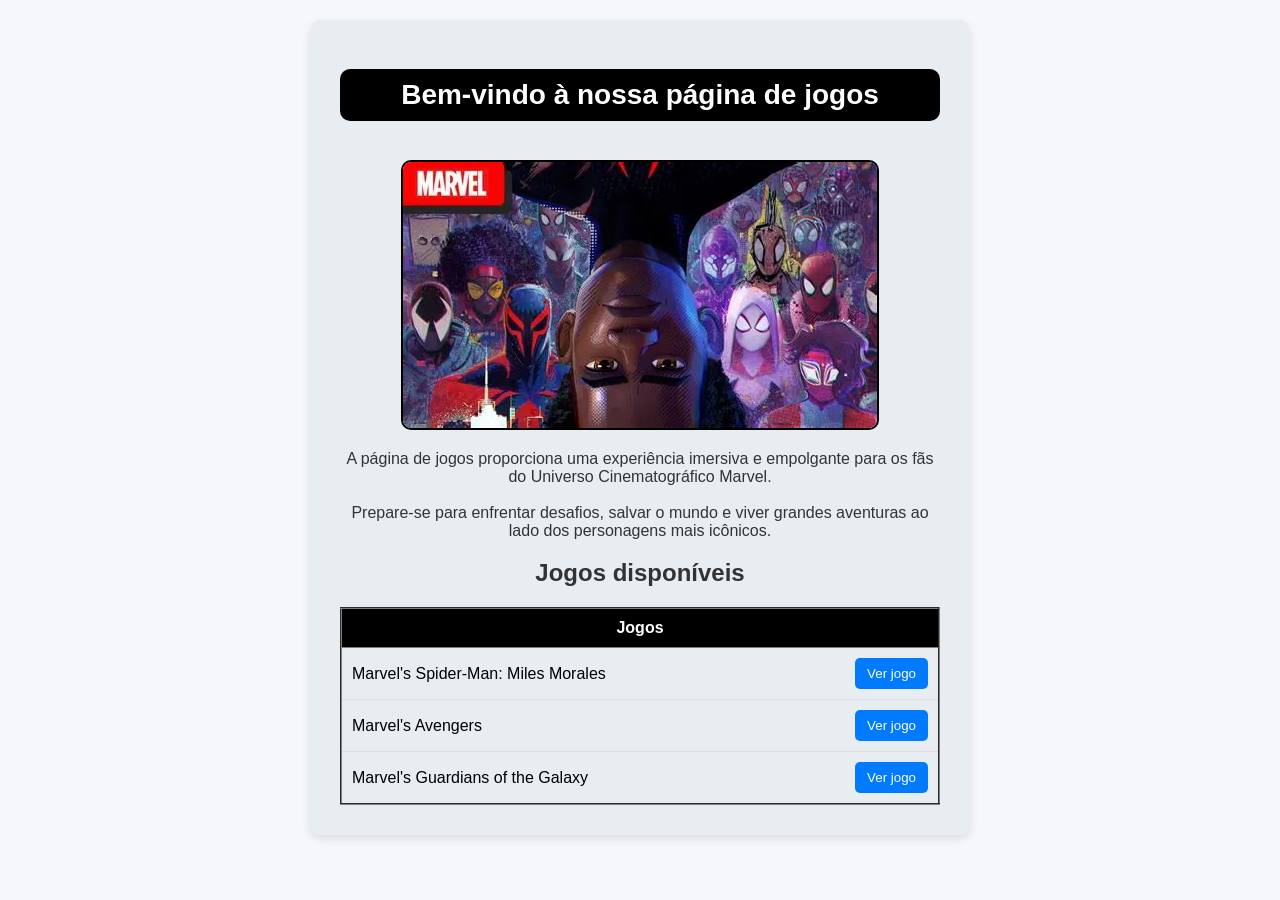
==== commit 0bbec869: "Spider-man-page" ====
--- a/index.html
+++ b/index.html
@@ -1,150 +1,171 @@
-<!doctype html>
-<html lang="pt-BR">
+<html>
   <head>
-    <title>Página</title>
-
+    <title>Pagina de jogos</title>
     <style>
       body {
-        background-color: #ccc;
+        font-family: "Inter", Arial, sans-serif;
+        background-color: #f5f7fa;
+        margin: 0;
+        padding: 20px;
       }
 
-      .formulario {
-        width: 800px;
-        margin: 30px auto;
-        background-color: white;
+      .container {
+        background-color: #e8edf2;
         padding: 30px;
         border-radius: 10px;
+        max-width: 600px;
+        margin: auto;
+        box-shadow: 0 4px 10px rgba(0, 0, 0, 0.1);
       }
 
-      h6 {
-        color: orange;
+      .topo {
+        display: flex;
+        justify-content: space-between;
+        align-items: center;
+      }
+
+      h1 {
+        background-color: #000;
+        color: white;
+        text-align: center;
+        padding: 10px;
+        border-radius: 10px;
+        font-size: 28px;
+        width: 100%;
+      }
+
+      .img-jogo {
+        display: block;
+        margin: 20px auto;
+        max-width: 100%;
+        border-radius: 10px;
+        border: 2px solid #000;
       }
 
       p {
-        font-size: 14px;
+        text-align: center;
+        color: #333;
+        font-size: 16px;
       }
 
-      h5 {
-        margin-left: 0px;
-        background-color: #f45b26;
-        font-size: 17px;
-        padding: 5px;
+      h2 {
+        text-align: center;
+        color: #333;
       }
 
-      h3 {
-        left: 5px;
-        color: #ffc300;
+      table {
+        width: 100%;
+        border-collapse: collapse;
+        margin-top: 20px;
       }
 
-      .por {
-        color: orange;
+      th {
+        background-color: #000;
+        color: white;
+        padding: 10px;
       }
 
-      .autor {
-        color: black;
-      }
-      .barra span {
-        display: inline-block;
+      td {
         padding: 10px;
-        color: white;
+        border-bottom: 1px solid #ddd;
+        font-family: Montserrat, sans-serif;
       }
 
-      .laranja {
-        background-color: orange;
-        width: 97%;
+      .linha-jogo {
+        display: flex;
+        justify-content: space-between;
+        align-items: center;
+      }
+
+      .btn {
+        padding: 8px 12px;
+        background-color: #007bff;
+        color: white;
+        border: none;
+        border-radius: 5px;
+        cursor: pointer;
+      }
+
+      .btn:hover {
+        background-color: #0056b3;
       }
     </style>
   </head>
 
   <body>
-    <form class="formulario">
-      <h6>TÍTULO SUBTÍTULO</h6>
-      <img class="imagem" src="principal.png" style="width: 800px" />
+    <div class="container">
+      <div class="topo">
+        <h1>Bem-vindo à nossa página de jogos</h1>
+      </div>
 
-      <h1 style="font-size: 40px">Como Usar Este Modelo</h1>
+      <img class="img-jogo" src="img/aranha.png" />
 
-      <h6>
-        <span class="por">Por </span>
-        <span class="autor">[Autor do Artigo]</span>
-      </h6>
-
-      <div class="barra">
-        <span class="laranja">DIGITE O SLOGAN AQUI</span>
-        <span class="cinza">NESTA EDIÇÃO</span>
-      </div>
       <p>
-        Este boletim informativo é criado principalmente usando colunas de
-        texto, para que o conteúdo quebre automaticamente de uma coluna para a
-        próxima. Localize o recurso “Colunas” na guia Layout da Página, no grupo
-        Configurar Página. Obtenha dicas para configurar e usar colunas de texto
-        mais adiante neste modelo.
+        A página de jogos proporciona uma experiência imersiva e empolgante para
+        os fãs do Universo Cinematográfico Marvel.
+        <br /><br />
+        Prepare-se para enfrentar desafios, salvar o mundo e viver grandes
+        aventuras ao lado dos personagens mais icônicos.
       </p>
 
-      <h3>Adicionando seu próprio conteúdo</h3>
-      <p>
-        O texto de espaço reservado para diversos artigos neste modelo fornece
-        dicas de como personalizar este boletim informativo de acordo com suas
-        necessidades. Para substituir qualquer texto, basta selecioná-lo e
-        começar a digitar.
-      </p>
+      <h2>Jogos disponíveis</h2>
 
-      <p>
-        Observe que, se o texto que você substituir for longo, como neste
-        artigo, pode parecer que o layout da página está distorcido, mas não
-        está. O conteúdo que fica mais abaixo na página apenas se move para cima
-        porque há menos conteúdo presente quando você começa a substituir o
-        texto.
-      </p>
+      <table border="2">
+        <tr>
+          <th>Jogos</th>
+        </tr>
 
-      <p>
-        À medida que você digita e adiciona seu próprio conteúdo, tudo volta
-        automaticamente à posição correta.
-      </p>
+        <tr>
+          <td>
+            <div class="linha-jogo">
+              Marvel's Spider-Man: Miles Morales
+              <button
+                class="btn"
+                onclick="
+                  window.location.href =
+                    'https://www.playstation.com/pt-br/games/marvels-spider-man-miles-morales/'
+                "
+              >
+                Ver jogo
+              </button>
+            </div>
+          </td>
+        </tr>
 
-      <h3>Espaços reservados que permanecem quando você adiciona texto</h3>
-      <p>
-        Os espaços reservados de título e subtítulo não desaparecem quando você
-        adiciona seu próprio texto. Eles parecerão texto normal quando
-        impressos, mas você poderá ver a estrutura de tópicos azul e o título do
-        espaço reservado ao clicar nele.
-      </p>
+        <tr>
+          <td>
+            <div class="linha-jogo">
+              Marvel's Avengers
+              <button
+                class="btn"
+                onclick="
+                  window.location.href =
+                    'https://www.playstation.com/pt-br/games/marvels-avengers/'
+                "
+              >
+                Ver jogo
+              </button>
+            </div>
+          </td>
+        </tr>
 
-      <p>
-        O motivo pelo qual esses espaços reservados permanecem é que eles estão
-        vinculados a outros que utilizam o mesmo conteúdo. Portanto, ao
-        substituir o texto do título ou subtítulo, ele será automaticamente
-        replicado nos espaços correspondentes, como cabeçalhos e outras áreas do
-        documento.
-      </p>
-
-      <h3>Subtítulo: imagens</h3>
-      <p>
-        Para substituir uma imagem neste modelo pela sua, selecione-a e, na guia
-        Formatar de Ferramentas de Imagem, no grupo Ajustar, clique em “Alterar
-        Imagem”. Você também pode clicar com o botão direito do mouse sobre a
-        imagem para acessar essa opção.
-      </p>
-
-      <p>
-        As imagens nas barras laterais são formatadas como “Alinhado com o
-        texto”, permitindo fácil posicionamento e edição. O estilo de parágrafo
-        chamado “Sidebar photo” aplica recuo e ajuda a alinhar corretamente as
-        imagens com o restante do conteúdo.
-      </p>
-
-      <p>
-        Imagens que possuem texto ao redor utilizam configurações específicas de
-        posicionamento. Consulte mais adiante neste modelo para obter ajuda
-        sobre como trabalhar com quebra de texto ao redor de imagens.
-      </p>
-
-      <h3>Título do Artigo</h3>
-      <p>
-        Uma quebra de coluna é inserida antes e depois de cada coluna,
-        funcionando como uma barra lateral. Para inserir uma quebra de coluna,
-        pressione Ctrl + Shift + Enter ou vá até a guia Layout da Página, no
-        grupo Configurar Página, clique em “Quebras” e depois em “Coluna”.
-      </p>
-    </form>
+        <tr>
+          <td>
+            <div class="linha-jogo">
+              Marvel's Guardians of the Galaxy
+              <button
+                class="btn"
+                onclick="
+                  window.location.href =
+                    'https://www.playstation.com/pt-br/games/marvels-guardians-of-the-galaxy/'
+                "
+              >
+                Ver jogo
+              </button>
+            </div>
+          </td>
+        </tr>
+      </table>
+    </div>
   </body>
 </html>
